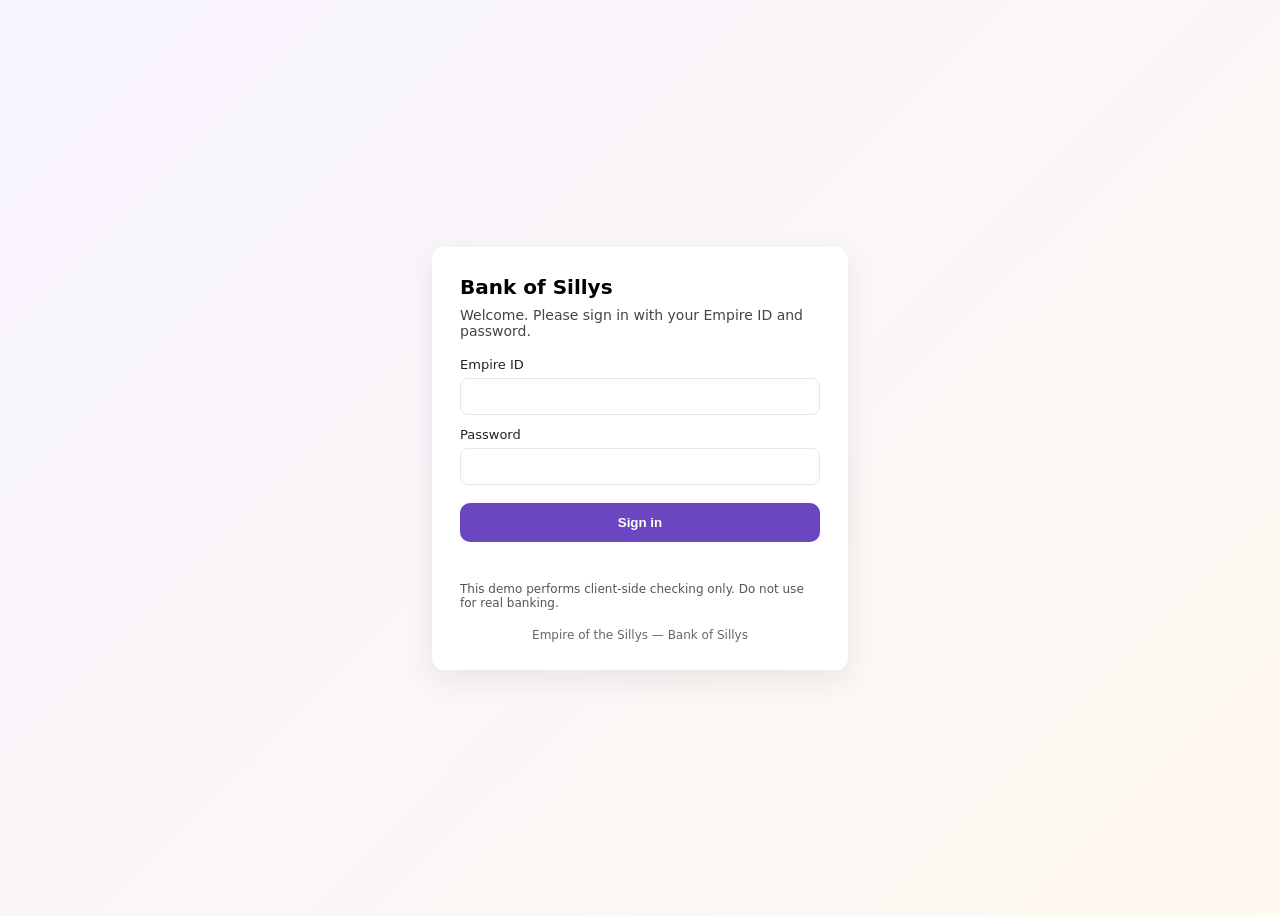
==== main.html @ de72c352 "Create main.html" ====
<!doctype html>
<html lang="en">
<head>
  <meta charset="utf-8" />
  <meta name="viewport" content="width=device-width,initial-scale=1" />
  <title>Bank of Sillys — Login</title>
  <style>
    /* Simple, clean styling */
    :root{font-family:system-ui,-apple-system,BlinkMacSystemFont,'Segoe UI',Roboto,'Helvetica Neue',Arial;margin:0;padding:0}
    body{min-height:100vh;display:flex;align-items:center;justify-content:center;background:linear-gradient(135deg,#f7f3ff,#fff9f0)}
    .card{width:360px;padding:28px;border-radius:12px;box-shadow:0 10px 30px rgba(20,20,40,0.08);background:#ffffff}
    h1{margin:0 0 8px;font-size:20px}
    p.lead{margin:0 0 18px;color:#444;font-size:14px}
    label{display:block;font-size:13px;margin-top:12px;color:#222}
    input[type=text],input[type=password]{width:100%;padding:10px 12px;border-radius:8px;border:1px solid #e5e7eb;margin-top:6px;box-sizing:border-box}
    button{margin-top:18px;width:100%;padding:12px;border-radius:10px;border:0;background:#6b46c1;color:white;font-weight:600;cursor:pointer}
    .msg{margin-top:12px;font-size:13px;color:#b91c1c;min-height:18px}
    .hint{margin-top:10px;font-size:12px;color:#555}
    footer{margin-top:18px;font-size:12px;color:#666;text-align:center}
  </style>
</head>
<body>
  <main class="card" role="main">
    <h1>Bank of Sillys</h1>
    <p class="lead">Welcome. Please sign in with your Empire ID and password.</p>

    <form id="loginForm" autocomplete="off">
      <label for="empireId">Empire ID</label>
      <input id="empireId" name="empireId" type="text" inputmode="numeric" pattern="[0-9]*" required />

      <label for="password">Password</label>
      <input id="password" name="password" type="password" required />

      <button type="submit">Sign in</button>

      <div class="msg" id="message" aria-live="polite"></div>
      <div class="hint">This demo performs client-side checking only. Do not use for real banking.</div>
    </form>

    <footer>Empire of the Sillys — Bank of Sillys</footer>
  </main>

  <script>
    /*
      Demo login logic (client-side only):
      - For demo/testing only. Never use client-side auth for real accounts.
      - To add a user, edit the `users` object below with id: password pairs.
      - On successful login the page redirects to "<id>.html" in the same directory.
    */

    // Example user database (for demo). Replace or extend as needed.
    const users = {
      "10001": "silly123",
      "10002": "giggle",
      "42": "answer",
    };

    const form = document.getElementById('loginForm');
    const msg = document.getElementById('message');

    form.addEventListener('submit', function (e) {
      e.preventDefault();
      msg.textContent = '';

      const id = document.getElementById('empireId').value.trim();
      const pass = document.getElementById('password').value;

      if (!id) { msg.textContent = 'Please enter your Empire ID.'; return; }

      // Simple check: does the id exist and password match?
      if (users.hasOwnProperty(id) && users[id] === pass) {
        // Successful login — redirect to "<id>.html" in same directory
        // Note: ensure the target file exists (for example: 10001.html)
        window.location.href = `${encodeURIComponent(id)}.html`;
      } else {
        msg.textContent = 'Invalid Empire ID or password.';
      }
    });
  </script>
</body>
</html>
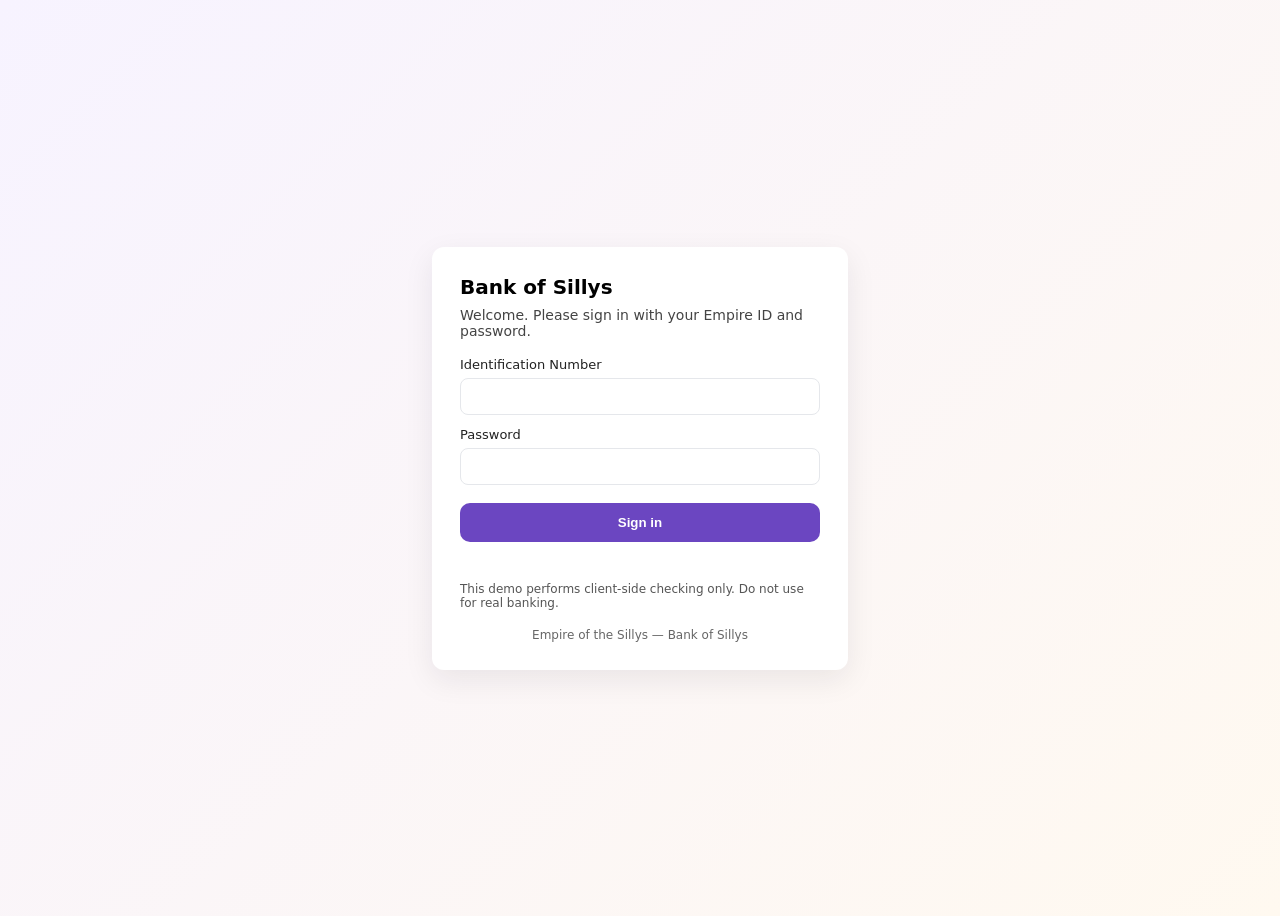
==== commit fe518f1c: "Update main.html" ====
--- a/main.html
+++ b/main.html
@@ -25,7 +25,7 @@
     <p class="lead">Welcome. Please sign in with your Empire ID and password.</p>
 
     <form id="loginForm" autocomplete="off">
-      <label for="empireId">Empire ID</label>
+      <label for="empireId">Identification Number</label>
       <input id="empireId" name="empireId" type="text" inputmode="numeric" pattern="[0-9]*" required />
 
       <label for="password">Password</label>
